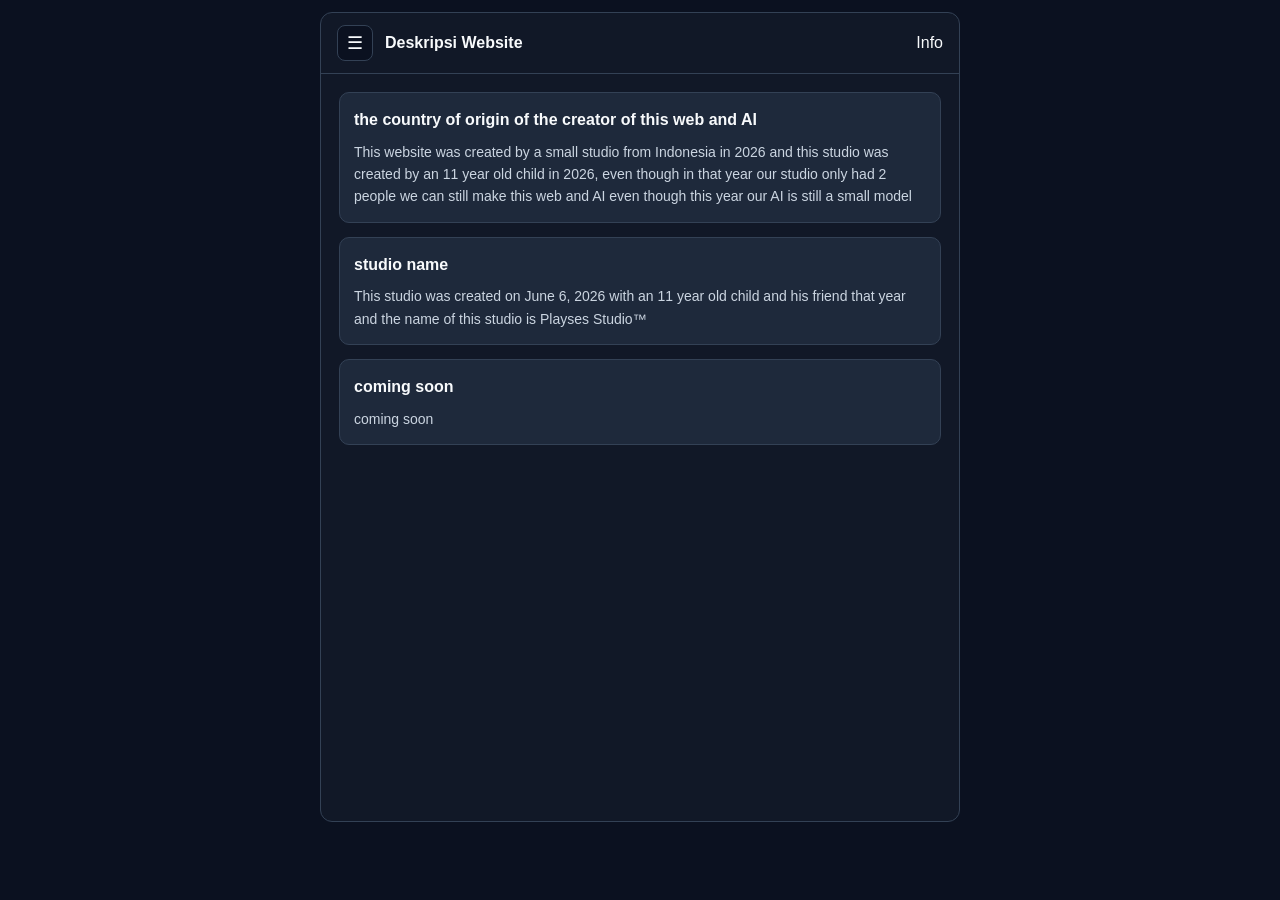
==== deskripsi.html @ ff5e115e "Update deskripsi.html" ====
<!DOCTYPE html>
<html lang="id">
<head>
  <meta charset="UTF-8" />
  <meta name="viewport" content="width=device-width, initial-scale=1.0" />
  <title>Deskripsi Website - Playses AI</title>
  <link rel="stylesheet" href="styles.css" />
</head>
<body>
  <div id="backdrop" class="backdrop"></div>

  <aside id="drawer" class="drawer" aria-label="Menu Navigasi">
    <div class="drawer-top">
      <strong>Menu Playses AI</strong>
      <button id="closeDrawer" class="close-btn" type="button" aria-label="Tutup menu">✕</button>
    </div>
    <a class="nav-item" href="index.html">Chat</a>
    <a class="nav-item active" href="deskripsi.html">Deskripsi Website</a>
  </aside>

  <div class="box">
    <div class="head">
      <div class="head-left">
        <button id="openDrawer" class="burger-btn" type="button" aria-label="Buka menu">☰</button>
        <strong>Deskripsi Website</strong>
      </div>
      <span>Info</span>
    </div>

    <div class="desc-body">
      <div class="desc-card">
        <h3>the country of origin of the creator of this web and AI </h3>
        <p>This website was created by a small studio from Indonesia in 2026 and this studio was created by an 11 year old child in 2026, even though in that year our studio only had 2 people we can still make this web and AI even though this year our AI is still a small model</p>
      </div>

      <div class="desc-card">
        <h3>studio name</h3>
        <p>This studio was created on June 6, 2026 with an 11 year old child and his friend that year and the name of this studio is Playses Studio™</p>
      </div>

      <div class="desc-card">
        <h3>coming soon </h3>
        <p>coming soon</p>
      </div>
    </div>
  </div>

  <script src="app.js"></script>
</body>
</html>
---- styles.css ----
* {
  box-sizing: border-box;
}

body {
  font-family: sans-serif;
  background: #0b1120;
  color: #f8fafc;
  margin: 0;
  padding: 12px;
  display: flex;
  justify-content: center;
  min-height: 100dvh;
}

.box {
  position: relative;
  width: 100%;
  max-width: 640px;
  height: 90dvh;
  background: #111827;
  border: 1px solid #334155;
  border-radius: 12px;
  display: flex;
  flex-direction: column;
  overflow: hidden;
}

.head {
  padding: 12px 16px;
  border-bottom: 1px solid #334155;
  display: flex;
  align-items: center;
  justify-content: space-between;
  gap: 10px;
}

.head-left {
  display: flex;
  align-items: center;
  gap: 12px;
}

.burger-btn {
  width: 36px;
  height: 36px;
  border-radius: 8px;
  border: 1px solid #334155;
  background: #0b1120;
  color: #f8fafc;
  font-size: 18px;
  line-height: 1;
  display: inline-flex;
  align-items: center;
  justify-content: center;
  cursor: pointer;
}

.burger-btn:hover {
  background: #1e293b;
}

.chat {
  flex: 1;
  overflow-y: auto;
  padding: 14px;
  display: flex;
  flex-direction: column;
  gap: 10px;
}

.msg {
  max-width: 80%;
  padding: 10px 12px;
  border-radius: 10px;
  white-space: pre-wrap;
  word-break: break-word;
}

.user {
  align-self: flex-end;
  background: #2563eb;
}

.bot {
  align-self: flex-start;
  background: #1e293b;
  border: 1px solid #334155;
}

form {
  display: flex;
  gap: 8px;
  padding: 10px;
  border-top: 1px solid #334155;
}

input {
  flex: 1;
  padding: 10px;
  border-radius: 8px;
  border: 1px solid #334155;
  background: #0b1120;
  color: #fff;
}

button[type="submit"] {
  padding: 10px 16px;
  border: none;
  border-radius: 8px;
  background: #2563eb;
  color: #fff;
  font-weight: 700;
  cursor: pointer;
}

button[type="submit"]:disabled {
  opacity: 0.6;
  cursor: not-allowed;
}

/* Backdrop & Menu Samping Kiri */
.backdrop {
  position: fixed;
  inset: 0;
  background: rgba(2, 6, 23, 0.65);
  opacity: 0;
  pointer-events: none;
  transition: opacity 0.2s ease;
  z-index: 20;
}

.backdrop.show {
  opacity: 1;
  pointer-events: auto;
}

.drawer {
  position: fixed;
  top: 0;
  left: 0;
  width: 250px;
  max-width: 80vw;
  height: 100dvh;
  background: #0f172a;
  border-right: 1px solid #334155;
  padding: 16px;
  display: flex;
  flex-direction: column;
  gap: 10px;
  transform: translateX(-100%);
  transition: transform 0.22s ease;
  z-index: 30;
}

.drawer.open {
  transform: translateX(0);
}

.drawer-top {
  display: flex;
  align-items: center;
  justify-content: space-between;
  padding-bottom: 10px;
  border-bottom: 1px solid #334155;
  margin-bottom: 4px;
}

.close-btn {
  background: transparent;
  border: 1px solid #334155;
  color: #f8fafc;
  border-radius: 6px;
  padding: 4px 8px;
  cursor: pointer;
}

.nav-item {
  display: block;
  padding: 10px 12px;
  border-radius: 8px;
  color: #e2e8f0;
  text-decoration: none;
  border: 1px solid transparent;
}

.nav-item:hover {
  background: #1e293b;
}

.nav-item.active {
  background: #1d4ed8;
  color: #fff;
  font-weight: 700;
}

/* Halaman Deskripsi */
.desc-body {
  padding: 18px;
  overflow-y: auto;
  line-height: 1.6;
  display: flex;
  flex-direction: column;
  gap: 14px;
}

.desc-card {
  background: #1e293b;
  border: 1px solid #334155;
  border-radius: 10px;
  padding: 14px;
}

.desc-card h3 {
  margin: 0 0 8px 0;
  font-size: 16px;
}

.desc-card p {
  margin: 0;
  color: #cbd5e1;
  font-size: 14px;
}
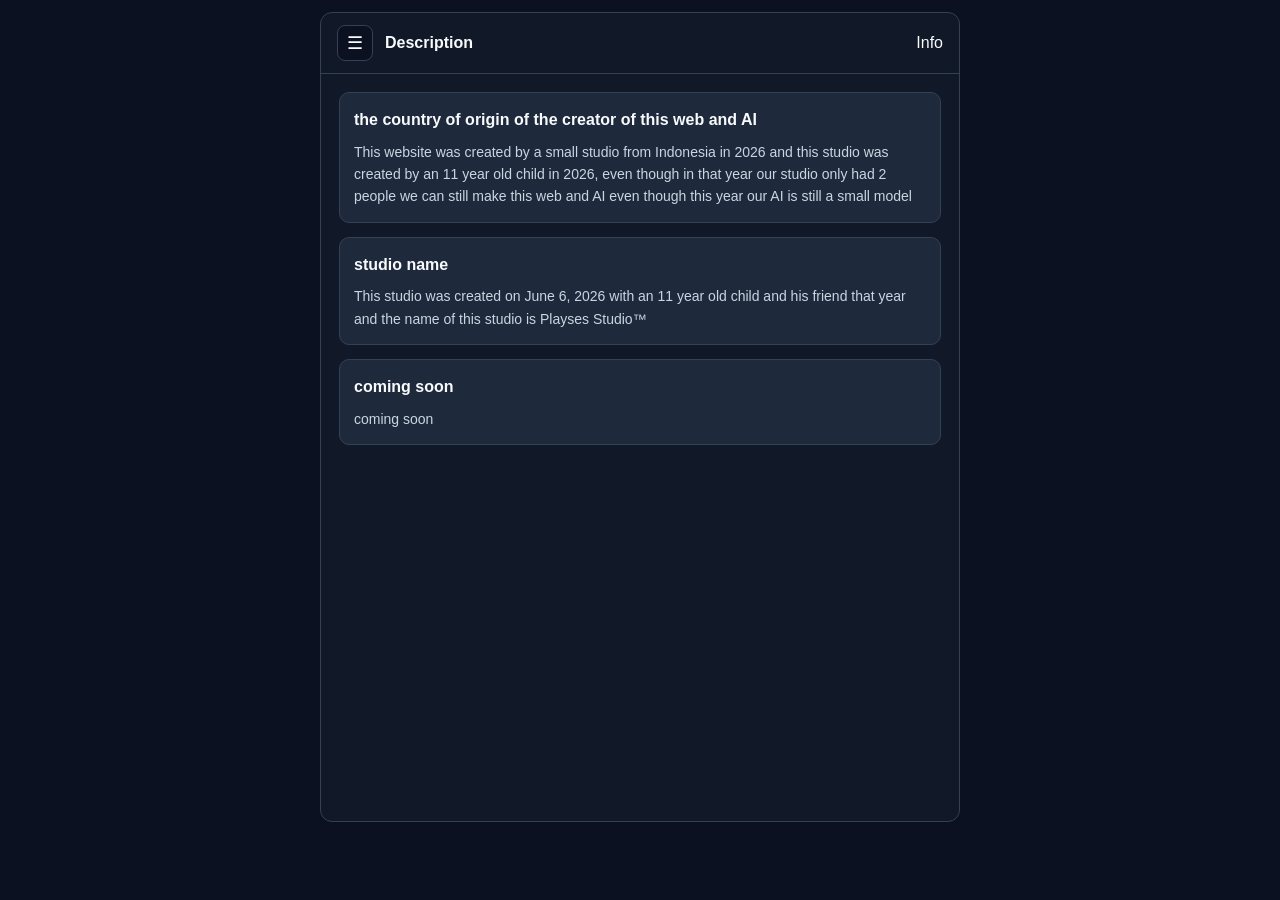
==== commit 8eb9bd01: "Update deskripsi.html" ====
--- a/deskripsi.html
+++ b/deskripsi.html
@@ -15,14 +15,14 @@
       <button id="closeDrawer" class="close-btn" type="button" aria-label="Tutup menu">✕</button>
     </div>
     <a class="nav-item" href="index.html">Chat</a>
-    <a class="nav-item active" href="deskripsi.html">Deskripsi Website</a>
+    <a class="nav-item active" href="deskripsi.html">description</a>
   </aside>
 
   <div class="box">
     <div class="head">
       <div class="head-left">
         <button id="openDrawer" class="burger-btn" type="button" aria-label="Buka menu">☰</button>
-        <strong>Deskripsi Website</strong>
+        <strong>Description</strong>
       </div>
       <span>Info</span>
     </div>
@@ -35,7 +35,7 @@
 
       <div class="desc-card">
         <h3>studio name</h3>
-        <p>This studio was created on June 6, 2026 with an 11 year old child and his friend that year and the name of this studio is Playses Studio™</p>
+        <p>This studio was created on June 6, 2026 with an 11 year old child and his friend that year and the name of this studio is Playses Studio™ </p>
       </div>
 
       <div class="desc-card">
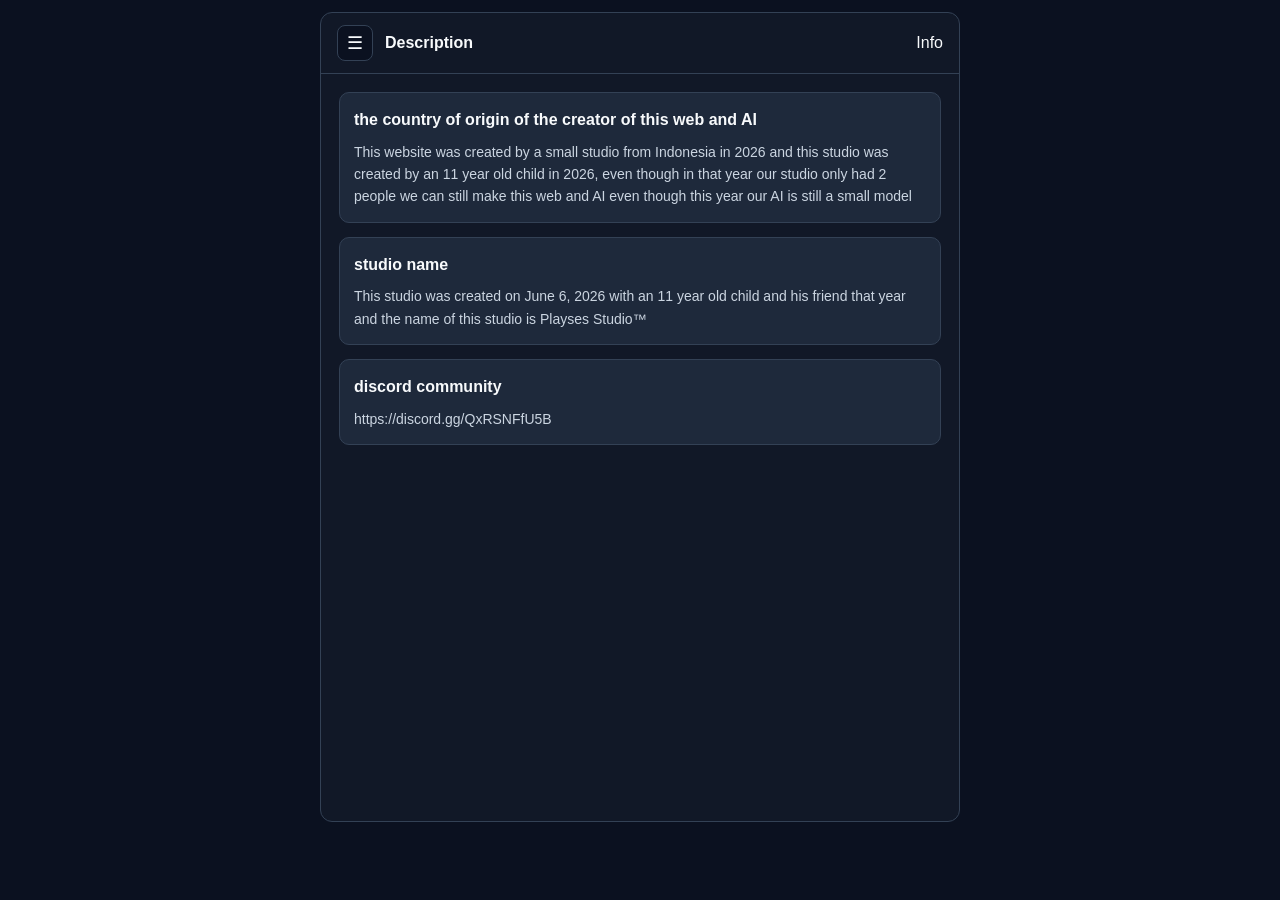
==== commit f622e661: "Update deskripsi.html" ====
--- a/deskripsi.html
+++ b/deskripsi.html
@@ -39,8 +39,8 @@
       </div>
 
       <div class="desc-card">
-        <h3>coming soon </h3>
-        <p>coming soon</p>
+        <h3>discord community </h3>
+        <p>https://discord.gg/QxRSNFfU5B</p>
       </div>
     </div>
   </div>
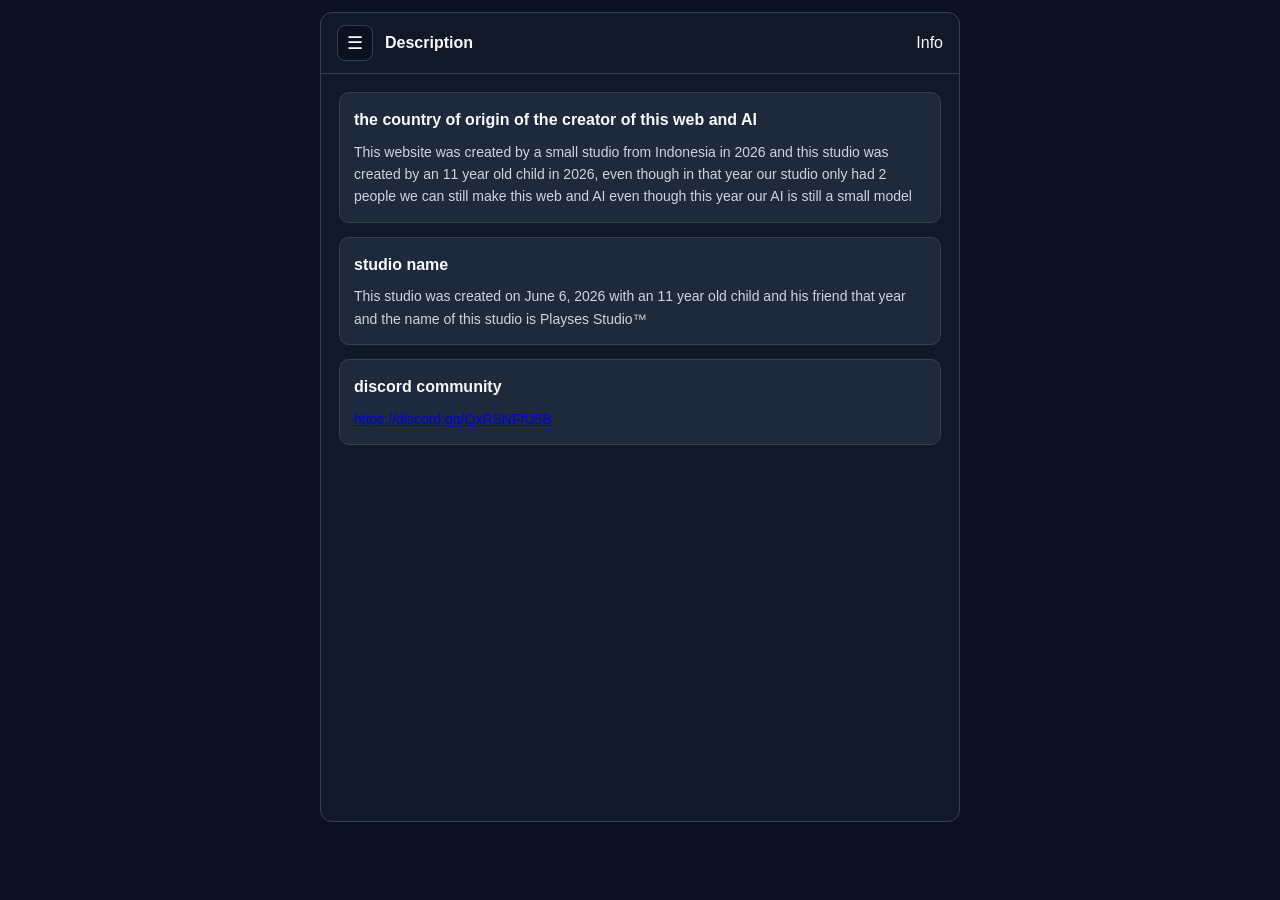
==== commit 55457aa8: "Update deskripsi.html" ====
--- a/deskripsi.html
+++ b/deskripsi.html
@@ -16,6 +16,18 @@
     </div>
     <a class="nav-item" href="index.html">Chat</a>
     <a class="nav-item active" href="deskripsi.html">description</a>
+
+    <div class="history-section">
+      <div class="history-header">
+        <span class="history-title">Chats</span>
+        <button id="newChatBtn" class="new-chat-btn" type="button">+ New</button>
+      </div>
+      <div id="historyList" class="history-list">
+        <div id="historyActionMenu" class="history-action-menu" aria-hidden="true">
+          <button id="deleteHistoryBtn" class="history-delete-btn" type="button">Delete</button>
+        </div>
+      </div>
+    </div>
   </aside>
 
   <div class="box">
@@ -40,7 +52,7 @@
 
       <div class="desc-card">
         <h3>discord community </h3>
-        <p>https://discord.gg/QxRSNFfU5B</p>
+        <p><a class="desc-link" href="https://discord.gg/QxRSNFfU5B" target="_blank" rel="noopener noreferrer">https://discord.gg/QxRSNFfU5B</a></p>
       </div>
     </div>
   </div>
--- a/styles.css
+++ b/styles.css
@@ -194,6 +194,126 @@
   font-weight: 700;
 }
 
+/* Daftar Riwayat Chat & Menu Tekan Lama */
+.history-section {
+  flex: 1;
+  min-height: 0;
+  display: flex;
+  flex-direction: column;
+  gap: 8px;
+  padding-top: 10px;
+  border-top: 1px solid #334155;
+}
+
+.history-header {
+  display: flex;
+  align-items: center;
+  justify-content: space-between;
+  gap: 8px;
+}
+
+.history-title {
+  font-size: 13px;
+  font-weight: 700;
+  color: #cbd5e1;
+}
+
+.new-chat-btn {
+  padding: 4px 10px;
+  border-radius: 6px;
+  border: 1px solid #334155;
+  background: #1e293b;
+  color: #f8fafc;
+  font-size: 12px;
+  font-weight: 600;
+  cursor: pointer;
+}
+
+.new-chat-btn:hover {
+  background: #2563eb;
+  border-color: #2563eb;
+}
+
+.history-list {
+  position: relative;
+  flex: 1;
+  overflow-y: auto;
+  display: flex;
+  flex-direction: column;
+  gap: 6px;
+  padding-bottom: 48px;
+}
+
+.history-empty {
+  color: #94a3b8;
+  font-size: 13px;
+  padding: 8px 4px;
+}
+
+.history-item {
+  width: 100%;
+  text-align: left;
+  padding: 9px 11px;
+  border-radius: 8px;
+  border: 1px solid #1e293b;
+  background: #111827;
+  color: #e2e8f0;
+  font-size: 13px;
+  white-space: nowrap;
+  overflow: hidden;
+  text-overflow: ellipsis;
+  cursor: pointer;
+  user-select: none;
+  -webkit-user-select: none;
+  -webkit-touch-callout: none;
+  touch-action: manipulation;
+}
+
+.history-item:hover {
+  background: #1e293b;
+}
+
+.history-item.active {
+  background: #1e293b;
+  border-color: #2563eb;
+  color: #fff;
+  font-weight: 700;
+}
+
+.history-action-menu {
+  position: absolute;
+  right: 4px;
+  top: 0;
+  display: none;
+  background: #1e293b;
+  border: 1px solid #475569;
+  border-radius: 8px;
+  padding: 4px;
+  box-shadow: 0 8px 20px rgba(0, 0, 0, 0.45);
+  z-index: 40;
+}
+
+.history-action-menu.show {
+  display: block;
+}
+
+.history-delete-btn {
+  display: block;
+  width: 100%;
+  padding: 6px 14px;
+  border: none;
+  border-radius: 6px;
+  background: #dc2626;
+  color: #fff;
+  font-size: 13px;
+  font-weight: 700;
+  cursor: pointer;
+}
+
+.history-delete-btn:hover {
+  background: #b91c1c;
+}
+
 /* Halaman Deskripsi */
 .desc-body {
   padding: 18px;
@@ -220,4 +340,4 @@
   margin: 0;
   color: #cbd5e1;
   font-size: 14px;
-}
+  }
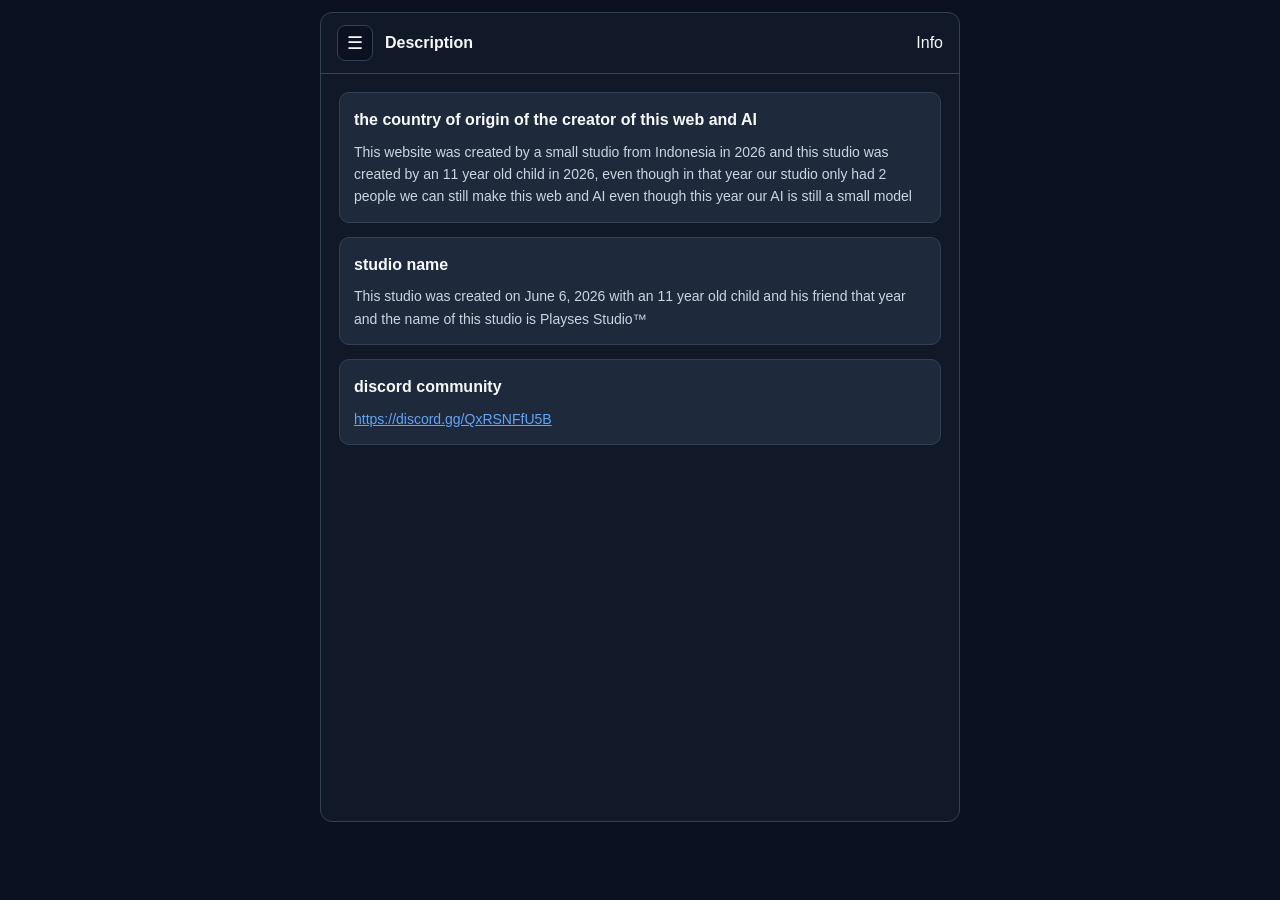
==== commit f0459e8e: "Update deskripsi.html" ====
--- a/deskripsi.html
+++ b/deskripsi.html
@@ -3,7 +3,7 @@
 <head>
   <meta charset="UTF-8" />
   <meta name="viewport" content="width=device-width, initial-scale=1.0" />
-  <title>Deskripsi Website - Playses AI</title>
+  <title>Description- Playses AI</title>
   <link rel="stylesheet" href="styles.css" />
 </head>
 <body>
@@ -16,6 +16,7 @@
     </div>
     <a class="nav-item" href="index.html">Chat</a>
     <a class="nav-item active" href="deskripsi.html">description</a>
+    <a class="nav-item" href="setting.html">setting</a>
 
     <div class="history-section">
       <div class="history-header">
@@ -24,7 +25,9 @@
       </div>
       <div id="historyList" class="history-list">
         <div id="historyActionMenu" class="history-action-menu" aria-hidden="true">
-          <button id="deleteHistoryBtn" class="history-delete-btn" type="button">Delete</button>
+          <button id="renameHistoryBtn" class="action-btn" type="button">Rename</button>
+          <button id="shareHistoryBtn" class="action-btn" type="button">Share</button>
+          <button id="deleteHistoryBtn" class="action-btn history-delete-btn" type="button">Delete</button>
         </div>
       </div>
     </div>
@@ -41,22 +44,24 @@
 
     <div class="desc-body">
       <div class="desc-card">
-        <h3>the country of origin of the creator of this web and AI </h3>
+        <h3>the country of origin of the creator of this web and AI</h3>
         <p>This website was created by a small studio from Indonesia in 2026 and this studio was created by an 11 year old child in 2026, even though in that year our studio only had 2 people we can still make this web and AI even though this year our AI is still a small model</p>
       </div>
 
       <div class="desc-card">
         <h3>studio name</h3>
-        <p>This studio was created on June 6, 2026 with an 11 year old child and his friend that year and the name of this studio is Playses Studio™ </p>
+        <p>This studio was created on June 6, 2026 with an 11 year old child and his friend that year and the name of this studio is Playses Studio™</p>
       </div>
 
       <div class="desc-card">
-        <h3>discord community </h3>
+        <h3>discord community</h3>
         <p><a class="desc-link" href="https://discord.gg/QxRSNFfU5B" target="_blank" rel="noopener noreferrer">https://discord.gg/QxRSNFfU5B</a></p>
       </div>
     </div>
   </div>
 
+  <div id="toast" class="toast" role="status" aria-live="polite"></div>
+
   <script src="app.js"></script>
 </body>
 </html>
--- a/styles.css
+++ b/styles.css
@@ -60,6 +60,29 @@
   background: #1e293b;
 }
 
+.status-badge {
+  display: inline-flex;
+  align-items: center;
+  gap: 6px;
+  font-size: 13px;
+  color: #cbd5e1;
+}
+
+.status-dot {
+  width: 8px;
+  height: 8px;
+  border-radius: 50%;
+  background: #eab308;
+}
+
+.status-dot.online {
+  background: #22c55e;
+}
+
+.status-dot.offline {
+  background: #ef4444;
+}
+
 .chat {
   flex: 1;
   overflow-y: auto;
@@ -67,6 +90,19 @@
   display: flex;
   flex-direction: column;
   gap: 10px;
+}
+
+.dummy-greeting {
+  margin: auto;
+  max-width: 380px;
+  padding: 16px 18px;
+  border-radius: 12px;
+  background: #1e293b;
+  border: 1px solid #334155;
+  text-align: center;
+  color: #e2e8f0;
+  font-size: 15px;
+  line-height: 1.5;
 }
 
 .msg {
@@ -86,6 +122,22 @@
   align-self: flex-start;
   background: #1e293b;
   border: 1px solid #334155;
+  user-select: none;
+  -webkit-user-select: none;
+  -webkit-touch-callout: none;
+  touch-action: manipulation;
+}
+
+.system-msg {
+  align-self: center;
+  max-width: 90%;
+  padding: 10px 14px;
+  border-radius: 10px;
+  background: rgba(239, 68, 68, 0.14);
+  border: 1px solid #ef4444;
+  color: #fca5a5;
+  font-size: 13px;
+  text-align: center;
 }
 
 form {
@@ -241,7 +293,7 @@
   display: flex;
   flex-direction: column;
   gap: 6px;
-  padding-bottom: 48px;
+  padding-bottom: 90px;
 }
 
 .history-empty {
@@ -280,41 +332,64 @@
   font-weight: 700;
 }
 
+.history-action-menu,
+.msg-action-menu {
+  position: absolute;
+  display: none;
+  flex-direction: column;
+  gap: 4px;
+  min-width: 130px;
+  background: #1e293b;
+  border: 1px solid #475569;
+  border-radius: 8px;
+  padding: 5px;
+  box-shadow: 0 8px 20px rgba(0, 0, 0, 0.45);
+  z-index: 40;
+}
+
 .history-action-menu {
-  position: absolute;
   right: 4px;
   top: 0;
-  display: none;
-  background: #1e293b;
-  border: 1px solid #475569;
-  border-radius: 8px;
-  padding: 4px;
-  box-shadow: 0 8px 20px rgba(0, 0, 0, 0.45);
-  z-index: 40;
-}
-
-.history-action-menu.show {
-  display: block;
-}
-
-.history-delete-btn {
+}
+
+.msg-action-menu {
+  position: fixed;
+  z-index: 50;
+}
+
+.history-action-menu.show,
+.msg-action-menu.show {
+  display: flex;
+}
+
+.action-btn {
   display: block;
   width: 100%;
-  padding: 6px 14px;
+  padding: 7px 12px;
   border: none;
   border-radius: 6px;
+  background: #0f172a;
+  color: #f8fafc;
+  font-size: 13px;
+  font-weight: 600;
+  text-align: left;
+  cursor: pointer;
+}
+
+.action-btn:hover {
+  background: #334155;
+}
+
+.history-delete-btn {
   background: #dc2626;
   color: #fff;
-  font-size: 13px;
-  font-weight: 700;
-  cursor: pointer;
 }
 
 .history-delete-btn:hover {
   background: #b91c1c;
 }
 
-/* Halaman Deskripsi */
+/* Halaman Deskripsi & Setting */
 .desc-body {
   padding: 18px;
   overflow-y: auto;
@@ -340,4 +415,62 @@
   margin: 0;
   color: #cbd5e1;
   font-size: 14px;
-  }
+}
+
+.desc-link {
+  color: #60a5fa;
+  word-break: break-all;
+}
+
+.privacy-options {
+  display: flex;
+  flex-direction: column;
+  gap: 10px;
+  margin-top: 10px;
+}
+
+.privacy-option {
+  display: flex;
+  align-items: flex-start;
+  gap: 10px;
+  padding: 10px 12px;
+  border-radius: 8px;
+  background: #0f172a;
+  border: 1px solid #334155;
+  cursor: pointer;
+}
+
+.privacy-option input {
+  flex: none;
+  margin-top: 3px;
+  cursor: pointer;
+}
+
+.setting-saved {
+  margin-top: 10px;
+  font-size: 13px;
+  color: #4ade80;
+}
+
+.toast {
+  position: fixed;
+  bottom: 20px;
+  left: 50%;
+  transform: translateX(-50%) translateY(8px);
+  max-width: 90vw;
+  padding: 8px 14px;
+  border-radius: 8px;
+  background: #1e293b;
+  border: 1px solid #475569;
+  color: #f8fafc;
+  font-size: 13px;
+  opacity: 0;
+  pointer-events: none;
+  transition: opacity 0.2s ease, transform 0.2s ease;
+  z-index: 60;
+}
+
+.toast.show {
+  opacity: 1;
+  transform: translateX(-50%) translateY(0);
+    }
